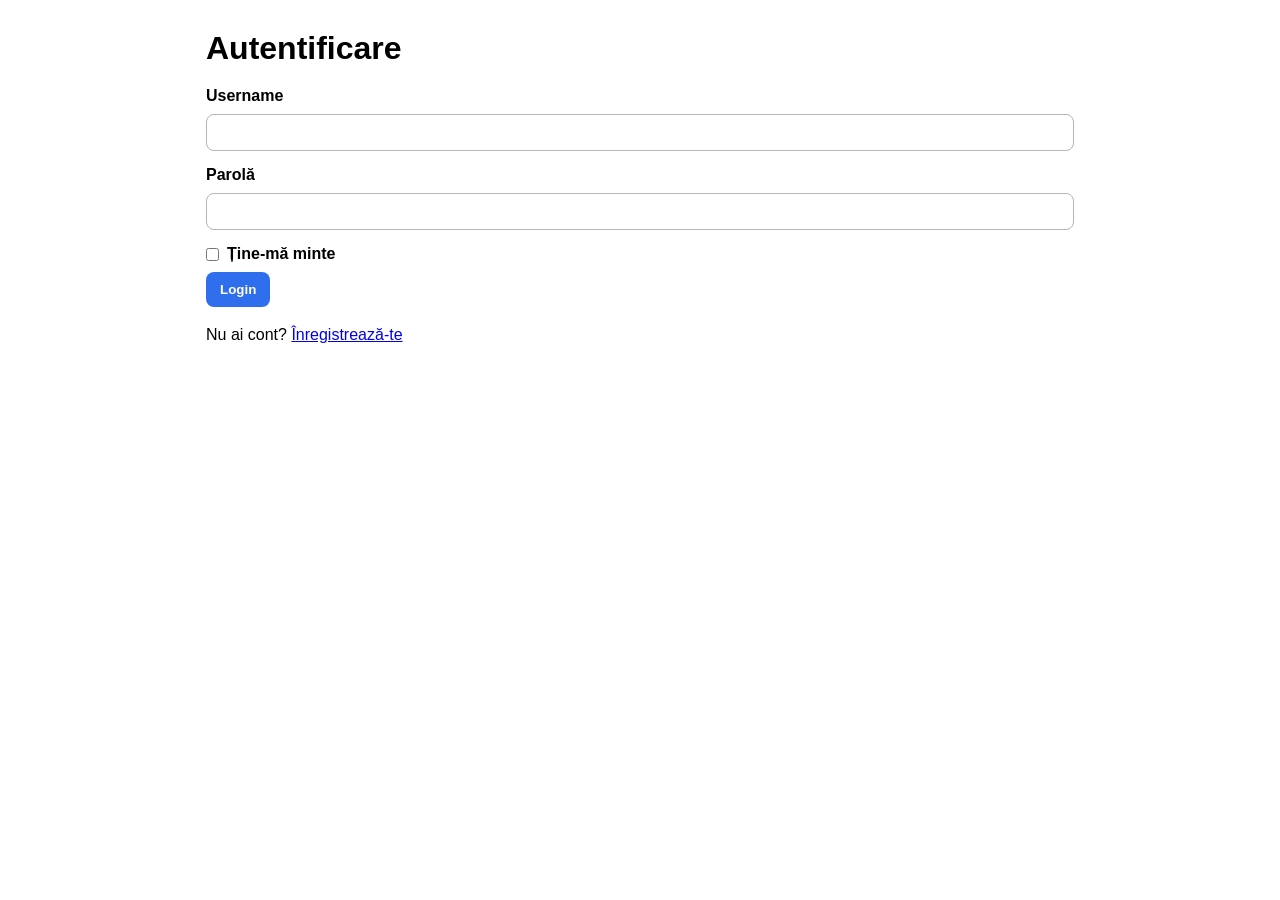
==== laborator3/cart.html @ 4de8e90f "add laborator3" ====
<!DOCTYPE html>
<html lang="ro">
<head>
    <meta charset="UTF-8" />
    <meta name="viewport" content="width=device-width, initial-scale=1.0" />
    <title>Coș de Cumpărături</title>
    <link rel="stylesheet" href="style.css" />
</head>
<body>
    <div class="container">
        <h1>Coș de Cumpărături</h1>

        <p><a href="dashboard.html">Înapoi la Dashboard</a></p>

        <div id="messageBox"></div>

        <form id="addToCartForm">
            <label for="product">Produs</label>
            <select id="product" name="product"></select>

            <label for="quantity">Cantitate (1-10)</label>
            <input type="number" id="quantity" name="quantity" min="1" max="10" value="1" required />

            <button type="submit">Adaugă în Coș</button>
        </form>

        <h2>Produse în coș</h2>
        <table id="cartTable">
            <thead>
                <tr>
                    <th>Produs</th>
                    <th>Cantitate</th>
                    <th>Preț</th>
                    <th>Acțiune</th>
                </tr>
            </thead>
            <tbody></tbody>
        </table>

        <p><strong>TOTAL:</strong> <span id="cartTotal">0</span> RON</p>

        <button id="clearCartBtn" class="btn-danger">Golește Coșul</button>
    </div>

    <script src="js/storage.js"></script>
    <script>
        const SESSION_KEY = 'session';
        const CART_KEY = 'cart';

        const products = {
            laptop: { name: 'Laptop', price: 2500 },
            telefon: { name: 'Telefon', price: 1200 },
            tableta: { name: 'Tabletă', price: 800 },
            casti: { name: 'Căști', price: 150 }
        };

        function showMessage(type, text) {
            const cls = type === 'error' ? 'alert-error' : 'alert-success';
            document.getElementById('messageBox').innerHTML = `<div class="${cls}">${text}</div>`;
        }

        function ensureAuth() {
            const sessionData = StorageManager.getSession(SESSION_KEY);
            if (!sessionData || !sessionData.sessionId) {
                window.location.href = 'login.html';
                return false;
            }
            return true;
        }

        function getCart() {
            const cart = StorageManager.getSession(CART_KEY);
            return cart && typeof cart === 'object' ? cart : {};
        }

        function saveCart(cart) {
            StorageManager.setSession(CART_KEY, cart);
        }

        function populateProducts() {
            const select = document.getElementById('product');
            select.innerHTML = '';

            Object.keys(products).forEach(key => {
                const option = document.createElement('option');
                option.value = key;
                option.textContent = `${products[key].name} - ${products[key].price} RON`;
                select.appendChild(option);
            });
        }

        function renderCart() {
            const cart = getCart();
            const tbody = document.querySelector('#cartTable tbody');
            const totalEl = document.getElementById('cartTotal');

            tbody.innerHTML = '';
            let total = 0;

            const entries = Object.entries(cart).filter(([k, q]) => products[k] && Number(q) > 0);

            if (!entries.length) {
                tbody.innerHTML = '<tr><td colspan="4">Coșul este gol.</td></tr>';
                totalEl.textContent = '0';
                return;
            }

            entries.forEach(([key, qty]) => {
                const quantity = Number(qty);
                const item = products[key];
                const linePrice = item.price * quantity;
                total += linePrice;

                const row = document.createElement('tr');
                row.innerHTML = `
                    <td>${item.name}</td>
                    <td>${quantity}</td>
                    <td>${linePrice} RON</td>
                    <td><button class="btn-danger" data-remove="${key}">Șterge</button></td>
                `;
                tbody.appendChild(row);
            });

            totalEl.textContent = String(total);

            tbody.querySelectorAll('button[data-remove]').forEach(btn => {
                btn.addEventListener('click', () => {
                    const key = btn.getAttribute('data-remove');
                    const cartData = getCart();
                    delete cartData[key];
                    saveCart(cartData);
                    renderCart();
                });
            });
        }

        document.getElementById('addToCartForm').addEventListener('submit', function (e) {
            e.preventDefault();

            const key = document.getElementById('product').value;
            const quantity = Number(document.getElementById('quantity').value);

            if (!products[key]) {
                showMessage('error', 'Produs invalid.');
                return;
            }

            if (!Number.isInteger(quantity) || quantity < 1 || quantity > 10) {
                showMessage('error', 'Cantitatea trebuie să fie între 1 și 10.');
                return;
            }

            const cart = getCart();
            cart[key] = (Number(cart[key]) || 0) + quantity; 
            saveCart(cart);

            showMessage('success', 'Produs adăugat în coș.');
            this.reset();
            document.getElementById('quantity').value = 1;
            renderCart();
        });

        document.getElementById('clearCartBtn').addEventListener('click', function () {
            saveCart({});
            showMessage('success', 'Coșul a fost golit.');
            renderCart();
        });

        if (ensureAuth()) {
            populateProducts();
            renderCart();
        }
    </script>
</body>
</html>
---- laborator3/style.css ----
* {
    box-sizing: border-box;
}

html, body {
    margin: 0;
    padding: 0;
}

body {
    font-family: "Segoe UI", sans-serif;
    line-height: 1.5;
}

.container {
    max-width: 900px;
    margin: 0 auto;
    padding: 24px 16px;
}

h1, h2, h3 {
    margin: 0 0 12px 0;
}

p, form, table {
    margin: 0 0 16px 0;
}

label {
    display: inline-block;
    margin-bottom: 6px;
    font-weight: 700;
}

input,
select,
textarea {
    width: 100%;
    padding: 10px 12px;
    border: 1px solid #b5b5b5;
    border-radius: 8px;
    outline: none;
    margin-bottom: 12px;
    background: #fff;
    color: #111;
}

input:focus,
select:focus,
textarea:focus {
    border-color: #4a90e2;
}

button,
.btn {
    border: none;
    border-radius: 8px;
    padding: 10px 14px;
    cursor: pointer;
    font-weight: 600;
    transition: opacity 0.2s ease, transform 0.1s ease;
    background: #2f6fed;
    color: #fff;
}

button:hover,
.btn:hover {
    opacity: 0.9;
}

button:active,
.btn:active {
    transform: translateY(1px);
}

.btn-danger {
    background: #dc3545;
    color: #fff;
}

.btn-danger:hover {
    background: #c82333;
}

table {
    width: 100%;
    border-collapse: collapse;
    margin-top: 8px;
}

th,
td {
    border: 1px solid #cfcfcf;
    padding: 10px;
    text-align: left;
}

th {
    background: #2f6fed;
    color: #fff;
}

tbody tr:hover {
    background: rgba(47, 111, 237, 0.08);
}

.light {
    background: #f7f9fc;
    color: #111827;
}

.dark {
    background: #121826;
    color: #e5e7eb;
}

.dark input,
.dark select,
.dark textarea {
    background: #1f2937;
    color: #e5e7eb;
    border-color: #374151;
}

.dark table th {
    background: #374151;
}

.dark table td {
    border-color: #4b5563;
}

.dark tbody tr:hover {
    background: rgba(255, 255, 255, 0.06);
}

.alert-success {
    background: #d1fae5;
    color: #065f46;
    border: 1px solid #10b981;
    border-radius: 8px;
    padding: 10px 12px;
    margin-bottom: 12px;
}

.alert-error {
    background: #fee2e2;
    color: #991b1b;
    border: 1px solid #ef4444;
    border-radius: 8px;
    padding: 10px 12px;
    margin-bottom: 12px;
}
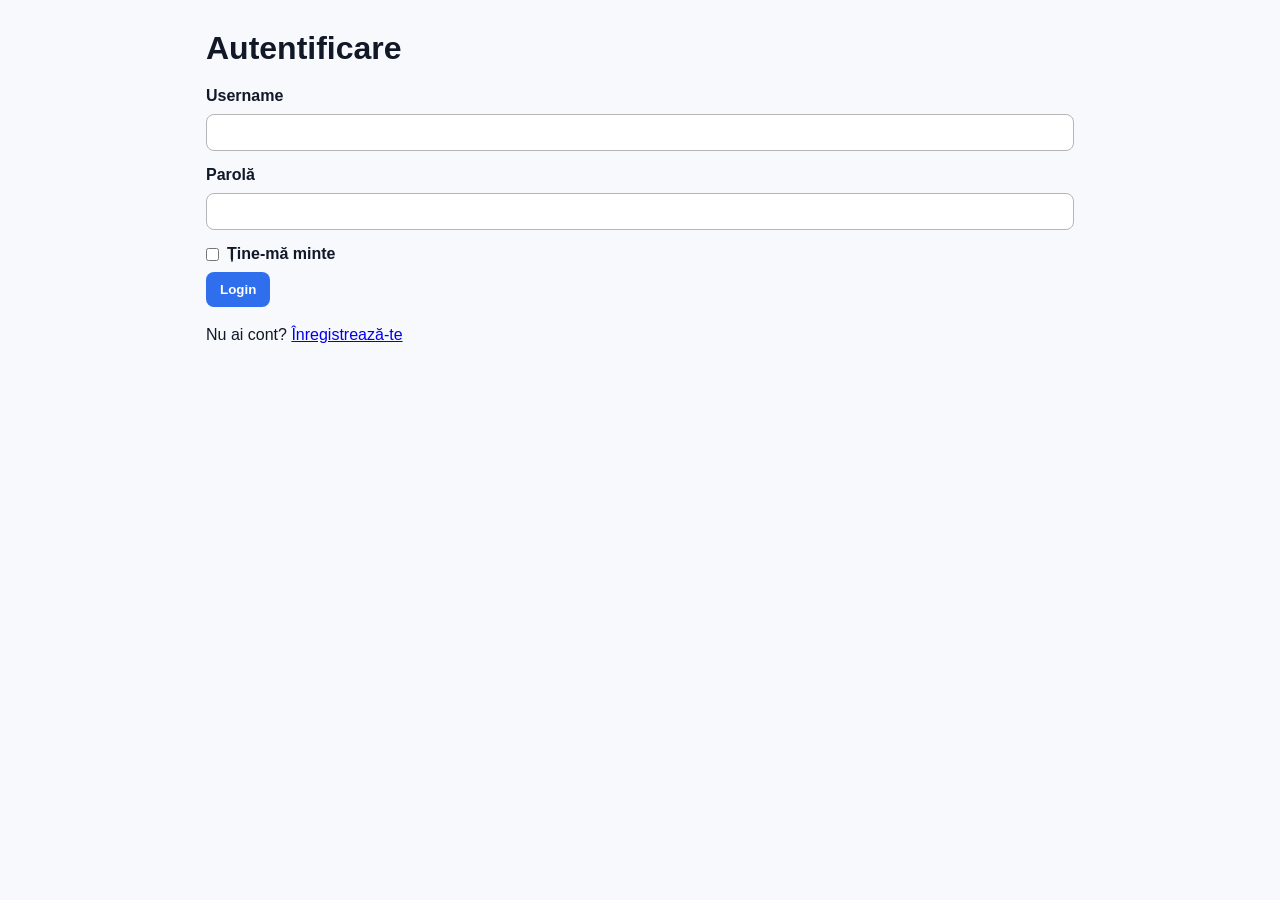
==== commit aa01902a: "add laborator3" ====
--- a/laborator3/cart.html
+++ b/laborator3/cart.html
@@ -9,9 +9,7 @@
 <body>
     <div class="container">
         <h1>Coș de Cumpărături</h1>
-
         <p><a href="dashboard.html">Înapoi la Dashboard</a></p>
-
         <div id="messageBox"></div>
 
         <form id="addToCartForm">
@@ -41,135 +39,8 @@
 
         <button id="clearCartBtn" class="btn-danger">Golește Coșul</button>
     </div>
-
+    <script src="js/cookies.js"></script>
     <script src="js/storage.js"></script>
-    <script>
-        const SESSION_KEY = 'session';
-        const CART_KEY = 'cart';
-
-        const products = {
-            laptop: { name: 'Laptop', price: 2500 },
-            telefon: { name: 'Telefon', price: 1200 },
-            tableta: { name: 'Tabletă', price: 800 },
-            casti: { name: 'Căști', price: 150 }
-        };
-
-        function showMessage(type, text) {
-            const cls = type === 'error' ? 'alert-error' : 'alert-success';
-            document.getElementById('messageBox').innerHTML = `<div class="${cls}">${text}</div>`;
-        }
-
-        function ensureAuth() {
-            const sessionData = StorageManager.getSession(SESSION_KEY);
-            if (!sessionData || !sessionData.sessionId) {
-                window.location.href = 'login.html';
-                return false;
-            }
-            return true;
-        }
-
-        function getCart() {
-            const cart = StorageManager.getSession(CART_KEY);
-            return cart && typeof cart === 'object' ? cart : {};
-        }
-
-        function saveCart(cart) {
-            StorageManager.setSession(CART_KEY, cart);
-        }
-
-        function populateProducts() {
-            const select = document.getElementById('product');
-            select.innerHTML = '';
-
-            Object.keys(products).forEach(key => {
-                const option = document.createElement('option');
-                option.value = key;
-                option.textContent = `${products[key].name} - ${products[key].price} RON`;
-                select.appendChild(option);
-            });
-        }
-
-        function renderCart() {
-            const cart = getCart();
-            const tbody = document.querySelector('#cartTable tbody');
-            const totalEl = document.getElementById('cartTotal');
-
-            tbody.innerHTML = '';
-            let total = 0;
-
-            const entries = Object.entries(cart).filter(([k, q]) => products[k] && Number(q) > 0);
-
-            if (!entries.length) {
-                tbody.innerHTML = '<tr><td colspan="4">Coșul este gol.</td></tr>';
-                totalEl.textContent = '0';
-                return;
-            }
-
-            entries.forEach(([key, qty]) => {
-                const quantity = Number(qty);
-                const item = products[key];
-                const linePrice = item.price * quantity;
-                total += linePrice;
-
-                const row = document.createElement('tr');
-                row.innerHTML = `
-                    <td>${item.name}</td>
-                    <td>${quantity}</td>
-                    <td>${linePrice} RON</td>
-                    <td><button class="btn-danger" data-remove="${key}">Șterge</button></td>
-                `;
-                tbody.appendChild(row);
-            });
-
-            totalEl.textContent = String(total);
-
-            tbody.querySelectorAll('button[data-remove]').forEach(btn => {
-                btn.addEventListener('click', () => {
-                    const key = btn.getAttribute('data-remove');
-                    const cartData = getCart();
-                    delete cartData[key];
-                    saveCart(cartData);
-                    renderCart();
-                });
-            });
-        }
-
-        document.getElementById('addToCartForm').addEventListener('submit', function (e) {
-            e.preventDefault();
-
-            const key = document.getElementById('product').value;
-            const quantity = Number(document.getElementById('quantity').value);
-
-            if (!products[key]) {
-                showMessage('error', 'Produs invalid.');
-                return;
-            }
-
-            if (!Number.isInteger(quantity) || quantity < 1 || quantity > 10) {
-                showMessage('error', 'Cantitatea trebuie să fie între 1 și 10.');
-                return;
-            }
-
-            const cart = getCart();
-            cart[key] = (Number(cart[key]) || 0) + quantity; 
-            saveCart(cart);
-
-            showMessage('success', 'Produs adăugat în coș.');
-            this.reset();
-            document.getElementById('quantity').value = 1;
-            renderCart();
-        });
-
-        document.getElementById('clearCartBtn').addEventListener('click', function () {
-            saveCart({});
-            showMessage('success', 'Coșul a fost golit.');
-            renderCart();
-        });
-
-        if (ensureAuth()) {
-            populateProducts();
-            renderCart();
-        }
-    </script>
+    <script src="js/cart.js"></script>
 </body>
 </html>
--- a/laborator3/style.css
+++ b/laborator3/style.css
@@ -1,37 +1,30 @@
 * {
     box-sizing: border-box;
 }
-
 html, body {
     margin: 0;
     padding: 0;
 }
-
 body {
     font-family: "Segoe UI", sans-serif;
     line-height: 1.5;
 }
-
 .container {
     max-width: 900px;
     margin: 0 auto;
     padding: 24px 16px;
 }
-
 h1, h2, h3 {
     margin: 0 0 12px 0;
 }
-
 p, form, table {
     margin: 0 0 16px 0;
 }
-
 label {
     display: inline-block;
     margin-bottom: 6px;
     font-weight: 700;
 }
-
 input,
 select,
 textarea {
@@ -44,13 +37,11 @@
     background: #fff;
     color: #111;
 }
-
 input:focus,
 select:focus,
 textarea:focus {
     border-color: #4a90e2;
 }
-
 button,
 .btn {
     border: none;
@@ -62,58 +53,47 @@
     background: #2f6fed;
     color: #fff;
 }
-
 button:hover,
 .btn:hover {
     opacity: 0.9;
 }
-
 button:active,
 .btn:active {
     transform: translateY(1px);
 }
-
 .btn-danger {
     background: #dc3545;
     color: #fff;
 }
-
 .btn-danger:hover {
     background: #c82333;
 }
-
 table {
     width: 100%;
     border-collapse: collapse;
     margin-top: 8px;
 }
-
 th,
 td {
     border: 1px solid #cfcfcf;
     padding: 10px;
     text-align: left;
 }
-
 th {
     background: #2f6fed;
     color: #fff;
 }
-
 tbody tr:hover {
     background: rgba(47, 111, 237, 0.08);
 }
-
 .light {
     background: #f7f9fc;
     color: #111827;
 }
-
 .dark {
     background: #121826;
     color: #e5e7eb;
 }
-
 .dark input,
 .dark select,
 .dark textarea {
@@ -121,19 +101,15 @@
     color: #e5e7eb;
     border-color: #374151;
 }
-
 .dark table th {
     background: #374151;
 }
-
 .dark table td {
     border-color: #4b5563;
 }
-
 .dark tbody tr:hover {
     background: rgba(255, 255, 255, 0.06);
 }
-
 .alert-success {
     background: #d1fae5;
     color: #065f46;
@@ -142,7 +118,6 @@
     padding: 10px 12px;
     margin-bottom: 12px;
 }
-
 .alert-error {
     background: #fee2e2;
     color: #991b1b;
